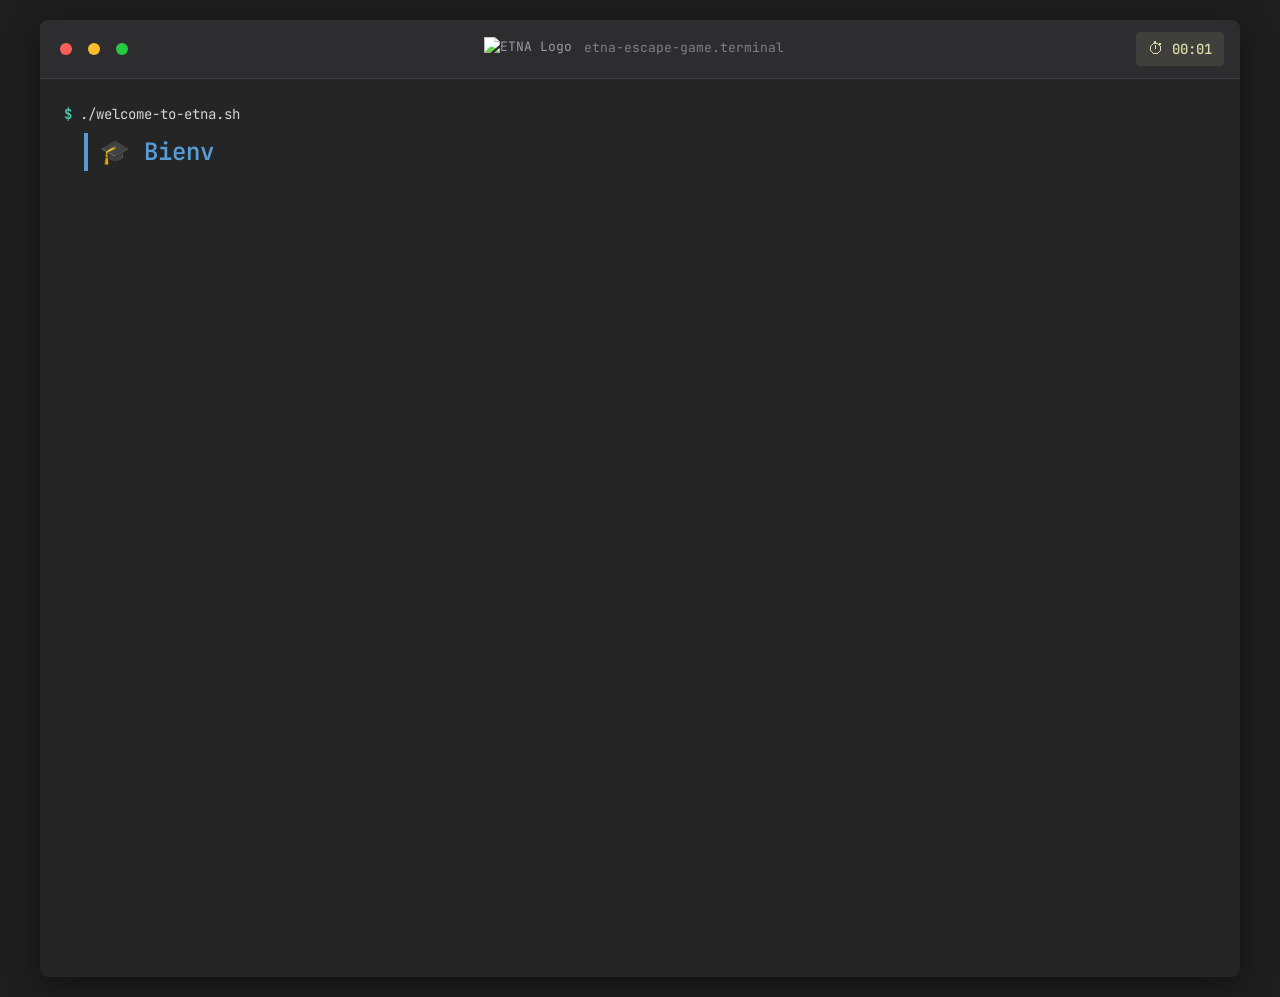
==== index.html @ 45c375e8 "Premier push" ====
<!DOCTYPE html>
<html lang="fr">
<head>
  <meta charset="UTF-8">
  <meta name="viewport" content="width=device-width, initial-scale=1.0">
  <title>ETNA - Escape Game Terminal</title>
  <link rel="stylesheet" href="style.css">
  <script src="script.js" defer></script>
</head>
<body>
  <div class="terminal-window">
    <!-- Terminal Header -->
    <div class="terminal-header">
      <div class="terminal-controls">
        <button class="terminal-button close"></button>
        <button class="terminal-button minimize"></button>
        <button class="terminal-button maximize"></button>
      </div>
      <div class="terminal-title">
        <img src="https://etna.io/wp-content/themes/etna-refonte-theme/assets/images/logo-etna.png" alt="ETNA Logo">
        <span>etna-escape-game.terminal</span>
      </div>
      <div class="terminal-timer" id="timer">00:00</div>
    </div>

    <!-- Terminal Body -->
    <div class="terminal-body">
      <div class="terminal-prompt">
        <span class="terminal-prompt-symbol">$</span>
        <span class="typewriter" data-text="./welcome-to-etna.sh">./welcome-to-etna.sh</span>
      </div>

      <div class="terminal-output">
        <h1 class="typewriter" data-text="🎓 Bienvenue dans votre nouvelle école !">🎓 Bienvenue dans votre nouvelle école !</h1>
        
        <p class="typewriter" data-text="Aujourd'hui commence votre pré-rentrée">
          Aujourd'hui commence votre pré-rentrée
        </p>

        <!-- Login Section -->
        <div id="login-section" class="delayed-text" style="opacity: 0; margin: 30px 0;">
          <label for="loginInput" style="display: block; margin-bottom: 12px; color: var(--accent-green); font-size: 16px;">
            📧 Insérer votre login ETNA :
          </label>
          <div style="display: flex; gap: 12px; align-items: center;">
            <input 
              type="text" 
              id="loginInput" 
              placeholder="prenom_nom"
              style="flex: 1; padding: 12px; background: var(--bg-tertiary); border: 1px solid var(--border-color); color: var(--text-primary); border-radius: 4px; font-family: 'Fira Code', monospace; font-size: 14px;"
              autocomplete="off"
            >
          </div>
          <div id="login-status" style="margin-top: 12px; font-size: 14px;"></div>
        </div>

        <p class="typewriter" data-text="zaerzethyujuikyuthngbrokvnefivbzev" style="color: var(--accent-red); opacity: 0;" id="corrupted-text">
          zaerzethyujuikyuthngbrokvnefivbzev
        </p>

        <div id="system-logs" style="margin: 20px 0;"></div>

        <p class="typewriter delayed-text" data-text="Vous devez mener l'enquête afin de sauver votre inscription et l'école ! Chaque énigme réussie vous donnera une lettre, qui mises bout à bout vous donneront le mot de passe pour stopper l'attaque.">
          Vous devez mener l'enquête afin de sauver votre inscription et l'école ! Chaque énigme réussie vous donnera une lettre, qui mises bout à bout vous donneront le mot de passe pour stopper l'attaque.
        </p>

        <div class="info-box delayed-text" style="opacity: 0;">
          <strong>💡 CONSEIL</strong> : Notez bien chaque lettre obtenue ! Vous en aurez besoin à la fin.
        </div>

        <div class="command-help delayed-text" style="opacity: 0;">
          <h3>📝 Navigation - Pour les débutants</h3>
          <ul class="command-list">
            <li>
              <span class="command-name">next / suivant</span>
              <span class="command-description">Tapez cette commande pour passer à l'étape suivante</span>
            </li>
            <li>
              <span class="command-name">help / aide</span>
              <span class="command-description">Affiche la liste des commandes disponibles</span>
            </li>
          </ul>
        </div>

        <div class="terminal-prompt delayed-text" style="margin-top: 30px; opacity: 0;">
          <span class="terminal-prompt-symbol">$</span>
          <input 
            type="text" 
            id="commandInput" 
            placeholder="Tapez 'next' pour commencer..."
            style="background: transparent; border: none; color: var(--text-primary); font-family: inherit; font-size: inherit; outline: none; flex: 1;"
          >
        </div>
      </div>
    </div>
  </div>
</body>
</html>
---- style.css ----
/* ============================================
   ETNA ESCAPE GAME - Terminal VSCode Theme
   ============================================ */

@import url('https://fonts.googleapis.com/css2?family=Fira+Code:wght@400;500;600&family=JetBrains+Mono:wght@400;500;600&display=swap');

:root {
  /* VSCode Dark Theme Colors */
  --bg-primary: #1e1e1e;
  --bg-secondary: #252526;
  --bg-tertiary: #2d2d30;
  --text-primary: #d4d4d4;
  --text-secondary: #808080;
  --accent-green: #4ec9b0;
  --accent-blue: #569cd6;
  --accent-yellow: #dcdcaa;
  --accent-orange: #ce9178;
  --accent-red: #f48771;
  --border-color: #3e3e42;
  --success: #89d185;
  --error: #f14c4c;
  
  /* ETNA Brand Colors (extracted from logo) */
  --etna-blue: #0066cc;
  --etna-dark: #1a1a1a;
}

* {
  margin: 0;
  padding: 0;
  box-sizing: border-box;
}

body {
  font-family: 'JetBrains Mono', 'Fira Code', 'Consolas', monospace;
  background: var(--bg-primary);
  color: var(--text-primary);
  line-height: 1.6;
  min-height: 100vh;
  overflow-x: hidden;
}

/* ============================================
   TERMINAL WINDOW
   ============================================ */

.terminal-window {
  max-width: 1200px;
  margin: 20px auto;
  background: var(--bg-secondary);
  border-radius: 8px;
  box-shadow: 0 8px 32px rgba(0, 0, 0, 0.4);
  overflow: hidden;
}

.terminal-header {
  background: var(--bg-tertiary);
  padding: 12px 16px;
  display: flex;
  align-items: center;
  justify-content: space-between;
  border-bottom: 1px solid var(--border-color);
}

.terminal-controls {
  display: flex;
  gap: 8px;
}

.terminal-button {
  width: 12px;
  height: 12px;
  min-width: 12px;
  min-height: 12px;
  border-radius: 50%;
  border: none;
  cursor: pointer;
  padding: 0;
  flex-shrink: 0;
  aspect-ratio: 1 / 1;
}

.terminal-button.close { background: #ff5f56; }
.terminal-button.minimize { background: #ffbd2e; }
.terminal-button.maximize { background: #27c93f; }

.terminal-title {
  display: flex;
  align-items: center;
  gap: 12px;
  font-size: 13px;
  color: var(--text-secondary);
}

.terminal-title img {
  height: 24px;
  filter: brightness(1.2);
}

.terminal-timer {
  display: flex;
  align-items: center;
  gap: 8px;
  font-size: 14px;
  font-weight: 500;
  color: var(--accent-yellow);
  background: rgba(220, 220, 170, 0.1);
  padding: 4px 12px;
  border-radius: 4px;
}

.terminal-timer::before {
  content: "⏱";
  font-size: 16px;
}

/* ============================================
   TERMINAL CONTENT
   ============================================ */

.terminal-body {
  padding: 24px;
  min-height: 500px;
  font-size: 14px;
}

.terminal-prompt {
  display: flex;
  align-items: flex-start;
  gap: 8px;
  margin-bottom: 8px;
}

.terminal-prompt-symbol {
  color: var(--accent-green);
  font-weight: 600;
  user-select: none;
}

.terminal-output {
  margin-left: 20px;
  margin-bottom: 16px;
}

.terminal-line {
  margin-bottom: 4px;
  opacity: 0;
  animation: fadeIn 0.3s ease forwards;
}

@keyframes fadeIn {
  to { opacity: 1; }
}

/* Typewriter Effect */
.typewriter {
  overflow: hidden;
  white-space: pre-wrap;
  word-wrap: break-word;
  opacity: 0;
}

.typewriter.typing {
  opacity: 1;
}

.cursor {
  display: inline-block;
  width: 8px;
  height: 16px;
  background: var(--accent-green);
  margin-left: 2px;
  animation: blink 1s step-end infinite;
}

@keyframes blink {
  50% { opacity: 0; }
}

/* ============================================
   CONTENT STYLING
   ============================================ */

h1 {
  color: var(--accent-blue);
  font-size: 24px;
  font-weight: 600;
  margin-bottom: 16px;
  border-left: 4px solid var(--accent-blue);
  padding-left: 12px;
}

h2 {
  color: var(--accent-yellow);
  font-size: 18px;
  font-weight: 500;
  margin: 20px 0 12px 0;
}

p {
  color: var(--text-primary);
  margin-bottom: 12px;
  line-height: 1.8;
}

.info-box {
  background: rgba(78, 201, 176, 0.1);
  border-left: 3px solid var(--accent-green);
  padding: 12px 16px;
  margin: 16px 0;
  border-radius: 4px;
}

.info-box strong {
  color: var(--accent-green);
}

.warning-box {
  background: rgba(220, 220, 170, 0.1);
  border-left: 3px solid var(--accent-yellow);
  padding: 12px 16px;
  margin: 16px 0;
  border-radius: 4px;
}

.warning-box strong {
  color: var(--accent-yellow);
}

.error-box {
  background: rgba(244, 135, 113, 0.1);
  border-left: 3px solid var(--accent-red);
  padding: 12px 16px;
  margin: 16px 0;
  border-radius: 4px;
}

.success-box {
  background: rgba(137, 209, 133, 0.1);
  border-left: 3px solid var(--success);
  padding: 12px 16px;
  margin: 16px 0;
  border-radius: 4px;
}

/* ============================================
   COMMANDS & INPUTS
   ============================================ */

.command-help {
  background: var(--bg-tertiary);
  padding: 16px;
  border-radius: 4px;
  margin: 20px 0;
  border: 1px solid var(--border-color);
}

.command-help h3 {
  color: var(--accent-yellow);
  font-size: 14px;
  margin-bottom: 12px;
  font-weight: 500;
}

.command-list {
  list-style: none;
  padding: 0;
}

.command-list li {
  padding: 8px 12px;
  margin: 4px 0;
  background: rgba(86, 156, 214, 0.1);
  border-radius: 3px;
  font-family: 'Fira Code', monospace;
  display: flex;
  align-items: center;
  gap: 12px;
}

.command-name {
  color: var(--accent-blue);
  font-weight: 600;
  min-width: 120px;
}

.command-description {
  color: var(--text-secondary);
  font-size: 13px;
}

input[type="text"],
input[type="password"],
textarea {
  width: 100%;
  background: var(--bg-tertiary);
  border: 1px solid var(--border-color);
  color: var(--text-primary);
  padding: 10px 14px;
  border-radius: 4px;
  font-family: 'JetBrains Mono', monospace;
  font-size: 14px;
  margin: 8px 0;
  transition: all 0.2s ease;
}

input[type="text"]:focus,
input[type="password"]:focus,
textarea:focus {
  outline: none;
  border-color: var(--accent-blue);
  box-shadow: 0 0 0 2px rgba(86, 156, 214, 0.2);
}

input[type="text"]::placeholder,
input[type="password"]::placeholder,
textarea::placeholder {
  color: var(--text-secondary);
  opacity: 0.6;
}

button {
  background: var(--accent-blue);
  color: white;
  border: none;
  padding: 10px 20px;
  border-radius: 4px;
  font-family: 'JetBrains Mono', monospace;
  font-size: 14px;
  font-weight: 500;
  cursor: pointer;
  transition: all 0.2s ease;
  margin: 8px 4px;
}

button:hover {
  background: var(--etna-blue);
  transform: translateY(-1px);
  box-shadow: 0 4px 12px rgba(86, 156, 214, 0.3);
}

button:active {
  transform: translateY(0);
}

button.secondary {
  background: var(--bg-tertiary);
  border: 1px solid var(--border-color);
}

button.secondary:hover {
  background: var(--bg-primary);
  border-color: var(--accent-blue);
}

/* ============================================
   TABLES
   ============================================ */

table {
  width: 100%;
  border-collapse: collapse;
  margin: 20px 0;
  font-size: 13px;
}

th {
  background: var(--bg-tertiary);
  color: var(--accent-yellow);
  padding: 12px;
  text-align: left;
  border: 1px solid var(--border-color);
  font-weight: 600;
}

td {
  padding: 10px 12px;
  border: 1px solid var(--border-color);
  background: rgba(45, 45, 48, 0.3);
}

td input {
  margin: 0;
}

tr:hover td {
  background: rgba(86, 156, 214, 0.05);
}

/* ============================================
   BINARY DECODER (ETAPE 3)
   ============================================ */

.binary-container {
  display: flex;
  gap: 20px;
  margin: 20px 0;
}

.scroll-box {
  flex: 2;
  background: var(--bg-tertiary);
  padding: 16px;
  border-radius: 4px;
  border: 1px solid var(--border-color);
  max-height: 400px;
  overflow-y: auto;
  font-family: 'Fira Code', monospace;
  font-size: 12px;
  line-height: 1.8;
  color: var(--accent-green);
  word-break: break-all;
}

.scroll-box::-webkit-scrollbar {
  width: 8px;
}

.scroll-box::-webkit-scrollbar-track {
  background: var(--bg-primary);
}

.scroll-box::-webkit-scrollbar-thumb {
  background: var(--border-color);
  border-radius: 4px;
}

.scroll-box::-webkit-scrollbar-thumb:hover {
  background: var(--accent-blue);
}

.inputs-column {
  flex: 1;
  display: flex;
  flex-direction: column;
  gap: 12px;
}

.inputs-column textarea {
  min-height: 120px;
  resize: vertical;
}

/* ============================================
   CODE EDITOR (ETAPE 4)
   ============================================ */

.editor-preview {
  display: grid;
  grid-template-columns: 1fr 1fr;
  gap: 20px;
  margin: 20px 0;
}

.editor-preview textarea {
  min-height: 400px;
  font-family: 'Fira Code', monospace;
  font-size: 13px;
  resize: vertical;
}

.editor-preview iframe {
  width: 100%;
  height: 400px;
  background: white;
  border: 1px solid var(--border-color);
  border-radius: 4px;
}

/* ============================================
   DRAG AND DROP (ETAPE 5)
   ============================================ */

.dropzones-container {
  display: flex;
  gap: 16px;
  margin: 20px 0;
  flex-wrap: wrap;
}

.dropzone {
  flex: 1;
  min-width: 250px;
  background: var(--bg-tertiary);
  border: 2px dashed var(--border-color);
  border-radius: 6px;
  padding: 16px;
  min-height: 200px;
  transition: all 0.3s ease;
}

.dropzone.drag-over {
  border-color: var(--accent-blue);
  background: rgba(86, 156, 214, 0.1);
}

.dropzone.completed {
  border-color: var(--success);
  background: rgba(137, 209, 133, 0.1);
  border-style: solid;
}

.zone-title {
  color: var(--accent-yellow);
  font-weight: 600;
  font-size: 14px;
  margin-bottom: 8px;
  padding-bottom: 8px;
  border-bottom: 1px solid var(--border-color);
}

.zone-path {
  color: var(--text-secondary);
  font-size: 11px;
  font-family: 'Fira Code', monospace;
  margin-bottom: 12px;
  padding: 4px 8px;
  background: rgba(78, 201, 176, 0.1);
  border-radius: 3px;
}

.zone-content {
  display: flex;
  flex-direction: column;
  gap: 8px;
}

.block {
  background: var(--accent-blue);
  color: white;
  padding: 12px 16px;
  border-radius: 4px;
  cursor: grab;
  font-size: 13px;
  transition: all 0.2s ease;
  user-select: none;
  border: 2px solid transparent;
  min-height: 80px;
  display: flex;
  flex-direction: column;
  gap: 4px;
  word-wrap: break-word;
  overflow-wrap: break-word;
}

.block.dragging {
  opacity: 0.5;
  transform: rotate(2deg);
}

.block:hover {
  transform: translateY(-2px);
  box-shadow: 0 4px 12px rgba(86, 156, 214, 0.4);
  border-color: var(--accent-green);
}

.block:active {
  cursor: grabbing;
  opacity: 0.7;
}

.block.correct {
  background: var(--success);
  animation: successPulse 0.5s ease;
  cursor: default !important;
  border-color: var(--success);
}

.block.correct:hover {
  transform: none;
}

@keyframes successPulse {
  0%, 100% { transform: scale(1); }
  50% { transform: scale(1.05); }
}

.sous-texte {
  display: block;
  font-size: 9px;
  opacity: 0.8;
  margin-top: 2px;
  font-family: 'Fira Code', monospace;
  line-height: 1.3;
  word-break: break-all;
}

#source {
  width: 100%;
  margin-top: 20px;
  min-height: auto;
}

#source .zone-content {
  display: grid;
  grid-template-columns: repeat(auto-fill, minmax(220px, 1fr));
  gap: 14px;
}

/* ============================================
   RESULTS & FEEDBACK
   ============================================ */

.result {
  margin: 20px 0;
  padding: 16px;
  border-radius: 4px;
  font-weight: 500;
  animation: slideIn 0.3s ease;
}

@keyframes slideIn {
  from {
    opacity: 0;
    transform: translateY(-10px);
  }
  to {
    opacity: 1;
    transform: translateY(0);
  }
}

.result.success {
  background: rgba(137, 209, 133, 0.2);
  border: 1px solid var(--success);
  color: var(--success);
}

.result.error {
  background: rgba(244, 135, 113, 0.2);
  border: 1px solid var(--error);
  color: var(--error);
}

.result strong {
  font-size: 16px;
}

/* ============================================
   RESPONSIVE DESIGN
   ============================================ */

@media (max-width: 768px) {
  .terminal-window {
    margin: 10px;
    border-radius: 0;
  }
  
  .terminal-body {
    padding: 16px;
    font-size: 13px;
  }
  
  .binary-container,
  .editor-preview {
    flex-direction: column;
  }
  
  .dropzones-container {
    flex-direction: column;
  }
  
  h1 {
    font-size: 20px;
  }
}

/* ============================================
   SPECIAL ANIMATIONS
   ============================================ */

.glitch-text {
  color: var(--accent-red);
  animation: glitch 0.3s infinite;
  text-shadow: 
    2px 0 var(--accent-blue),
    -2px 0 var(--accent-green);
}

.glitch {
  animation: glitch 1s infinite;
}

@keyframes glitch {
  0%, 100% { transform: translate(0); }
  20% { transform: translate(-2px, 2px); text-shadow: 2px 0 var(--accent-red), -2px 0 var(--accent-blue); }
  40% { transform: translate(-2px, -2px); text-shadow: -2px 0 var(--accent-green), 2px 0 var(--accent-yellow); }
  60% { transform: translate(2px, 2px); text-shadow: 2px 0 var(--accent-blue), -2px 0 var(--accent-red); }
  80% { transform: translate(2px, -2px); text-shadow: -2px 0 var(--accent-yellow), 2px 0 var(--accent-green); }
}

.system-log {
  background: var(--bg-tertiary);
  padding: 8px 16px;
  margin: 4px 0;
  border-left: 3px solid var(--accent-red);
  font-family: 'Fira Code', monospace;
  font-size: 13px;
  color: var(--text-secondary);
  opacity: 0;
  animation: logAppear 0.3s ease forwards;
}

.system-log.error {
  border-left-color: var(--accent-red);
  color: var(--accent-red);
}

.system-log.warning {
  border-left-color: var(--accent-yellow);
  color: var(--accent-yellow);
}

@keyframes logAppear {
  from {
    opacity: 0;
    transform: translateX(-20px);
  }
  to {
    opacity: 1;
    transform: translateX(0);
  }
}

.delayed-text {
  transition: opacity 0.5s ease;
}

.delayed-text.show {
  opacity: 1 !important;
}

/* Loading dots animation */
.loading-dots {
  display: inline-block;
  animation: loadingDots 1.5s infinite;
}

@keyframes loadingDots {
  0%, 20% { content: '.'; }
  40% { content: '..'; }
  60%, 100% { content: '...'; }
}

.skull {
  font-size: 48px;
  display: inline-block;
  animation: float 3s ease-in-out infinite;
}

@keyframes float {
  0%, 100% { transform: translateY(0); }
  50% { transform: translateY(-10px); }
}

/* ============================================
   CONGRATULATIONS PAGE
   ============================================ */

.congratulations {
  text-align: center;
  padding: 60px 20px;
}

.congratulations h1 {
  font-size: 48px;
  border: none;
  padding: 0;
  margin-bottom: 24px;
  animation: rainbow 3s linear infinite;
}

@keyframes rainbow {
  0% { color: var(--accent-blue); }
  33% { color: var(--accent-green); }
  66% { color: var(--accent-yellow); }
  100% { color: var(--accent-blue); }
}

.congratulations p {
  font-size: 18px;
  margin: 16px 0;
}

.firework {
  display: inline-block;
  font-size: 36px;
  animation: firework 1s ease-out infinite;
}

@keyframes firework {
  0% { 
    transform: scale(0.5);
    opacity: 0;
  }
  50% {
    opacity: 1;
  }
  100% { 
    transform: scale(2);
    opacity: 0;
  }
}
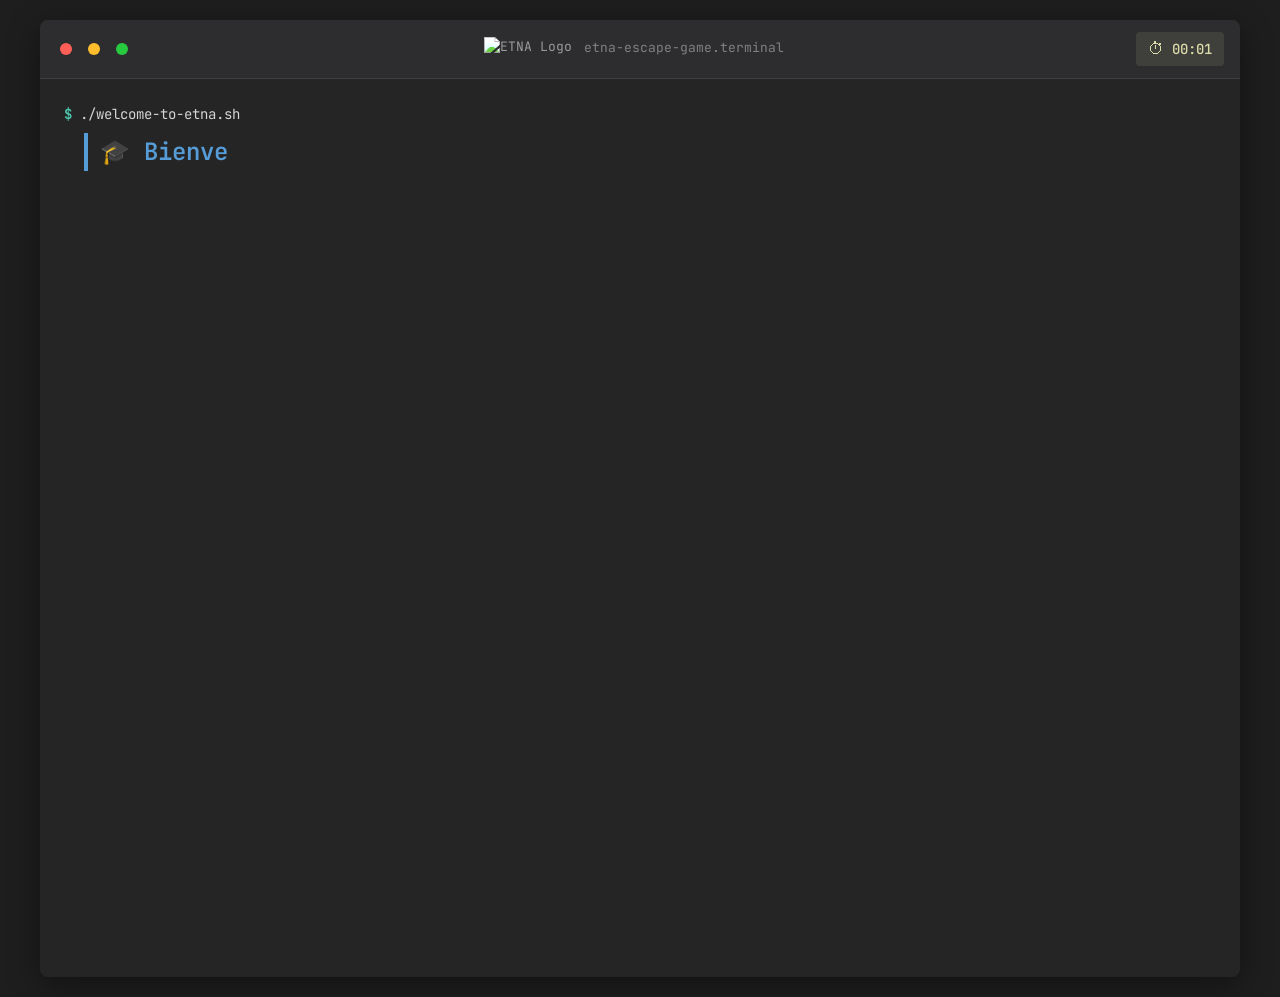
==== commit a3694399: "Update welcome message in index.html Co-Authored-By: Claude Sonnet 4.6 <noreply@anthropic.com>" ====
(no text change in the page or its own stylesheets)
